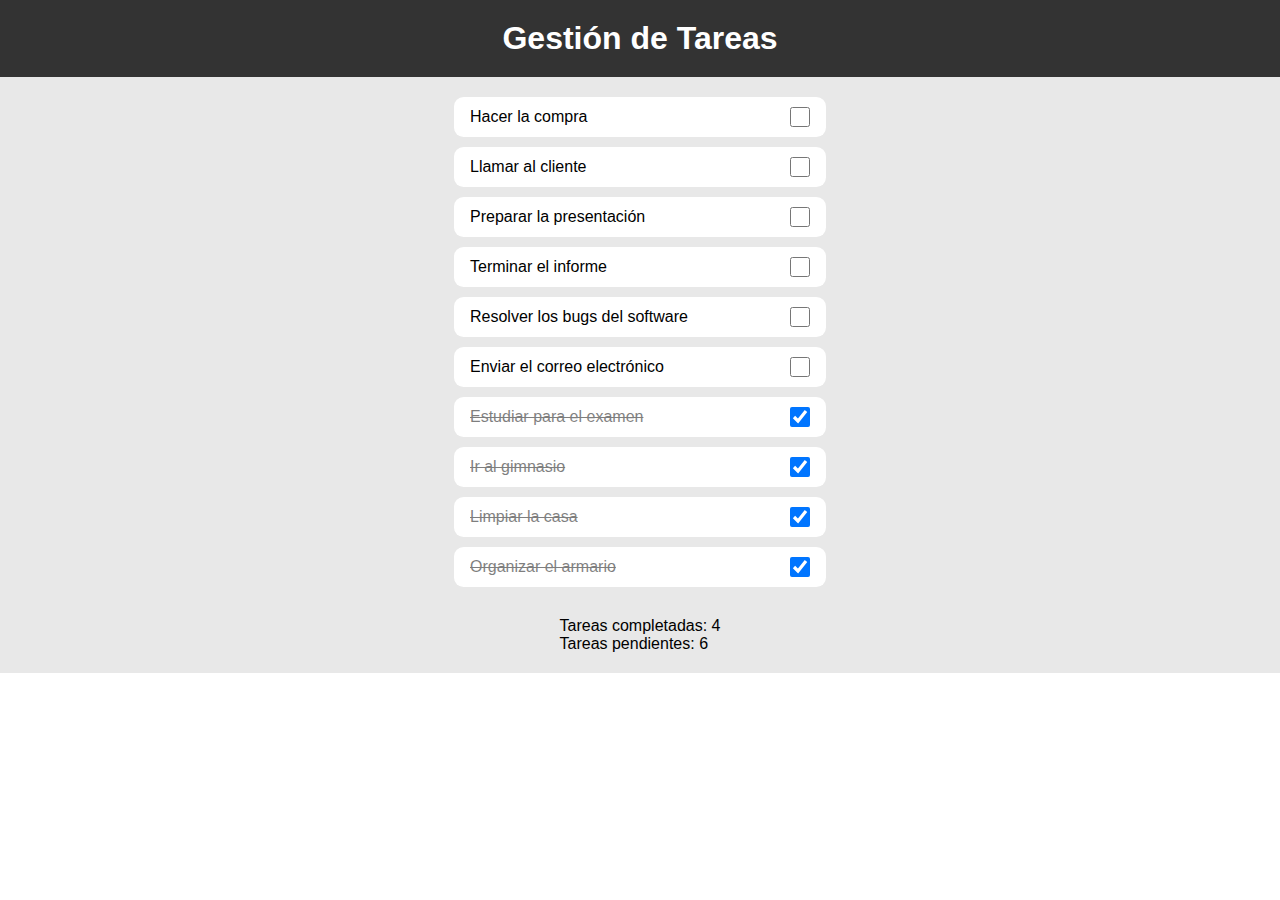
==== index.html @ b4236727 "checklist" ====
<!DOCTYPE html>
<html lang="en">
<head>
    <meta charset="UTF-8">
    <meta name="viewport" content="width=device-width, initial-scale=1.0">
    <title>App de Gestión de Tareas</title>
    <link rel="stylesheet" href="style.css">
</head>
<body>
    <header>
        <h1>Gestión de Tareas</h1>
    </header>
    <main>
        <section id="task-list">
            <!-- Aquí se agregarán las tareas con JavaScript -->
        </section>
        <footer>
            <p>Tareas completadas: <span id="completed-tasks">0</span></p>
            <p>Tareas pendientes: <span id="pending-tasks">0</span></p>
        </footer>
    </main>
    <script src="app.js"></script>
</body>
</html>
---- style.css ----
*{
    padding: 0;
    margin: 0;
    font-family: sans-serif;

}
body {
    font-family: Arial, sans-serif;
    margin: 0;
    padding: 0;
}

header {
    background-color: #333;
    color: #fff;
    padding: 20px;
    text-align: center;
}

main {
    padding: 20px;
    display: flex;
    flex-direction: column;
    align-items: center;
    background-color:rgb(232, 232, 232);
}

#task-list {
    margin-bottom: 20px;
    width:30%;
    display: flex;
    flex-direction: column;
    justify-content: center;
    /* border: solid; */
}

.task {
    margin-bottom: 10px;
    background-color: white;
    height: 2.5rem; 
    border-radius: .6rem;
    display: flex;
    align-items: center;
    justify-content: space-between;
    padding: 0 1rem;
}

.task input[type="checkbox"] {
    display: none; /* Oculta el checkbox predeterminado */
}

.task input[type="checkbox"] {
    display: inline-block;
    width: 20px;
    height: 20px;
    background-color: #ccc;
    border-radius: 50%; /* Hace que el checkbox personalizado sea redondo */
    cursor: pointer;
}

.task input[type="checkbox"]:checked{
    background-color: green; /* Cambia el color de fondo cuando está marcado */
}
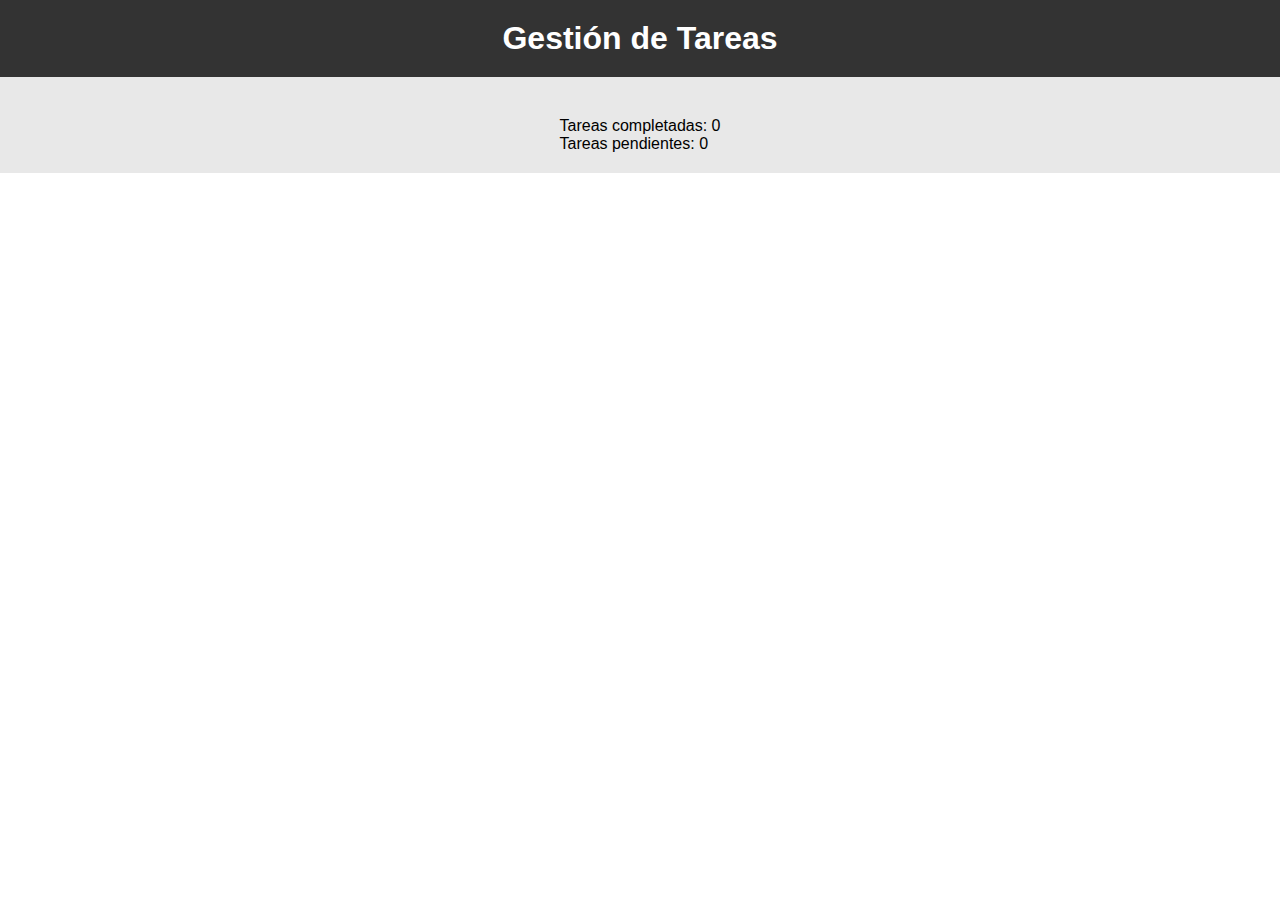
==== commit 2da2658b: "funtionalUpToDo" ====
--- a/index.html
+++ b/index.html
@@ -19,6 +19,6 @@
             <p>Tareas pendientes: <span id="pending-tasks">0</span></p>
         </footer>
     </main>
-    <script src="app.js"></script>
+    <script type="module" src="app.js"></script>
 </body>
 </html>--- a/style.css
+++ b/style.css
@@ -2,12 +2,14 @@
     padding: 0;
     margin: 0;
     font-family: sans-serif;
+    box-sizing: border-box;
 
 }
 body {
     font-family: Arial, sans-serif;
     margin: 0;
     padding: 0;
+    
 }
 
 header {
